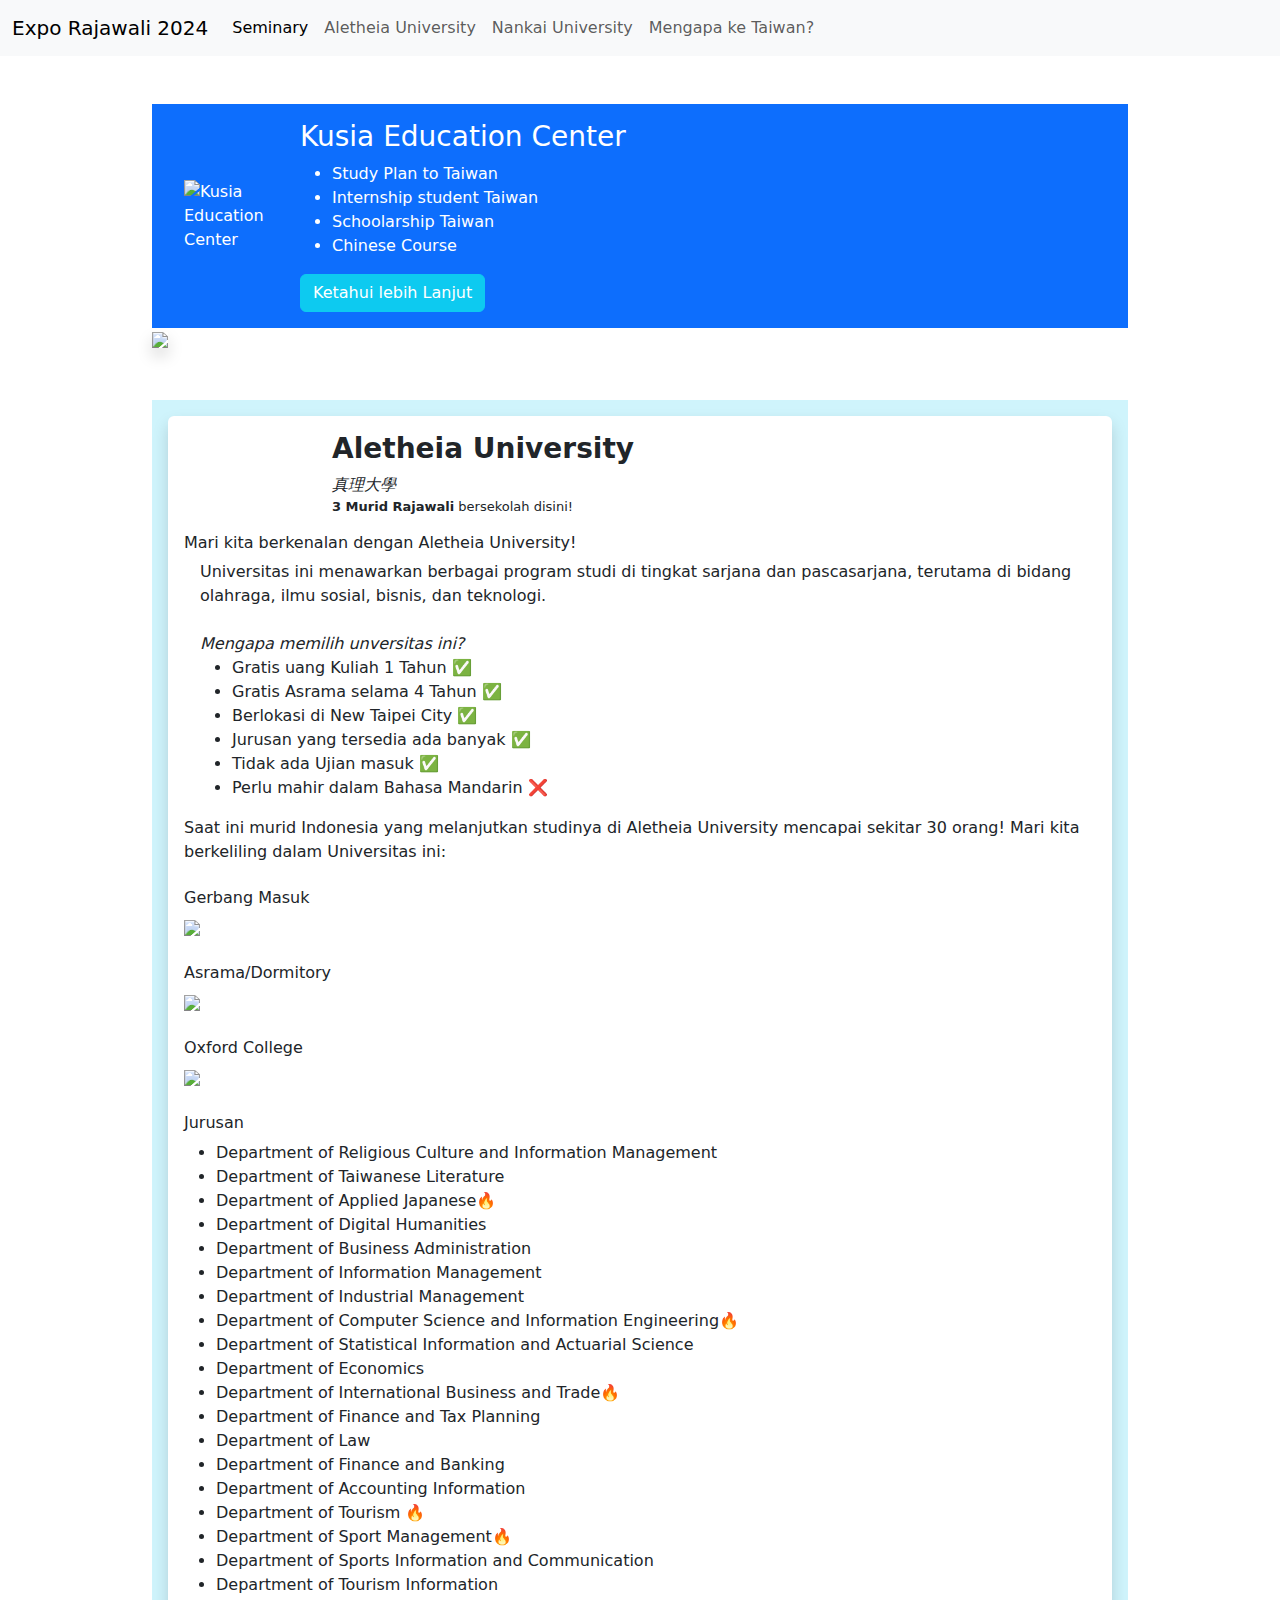
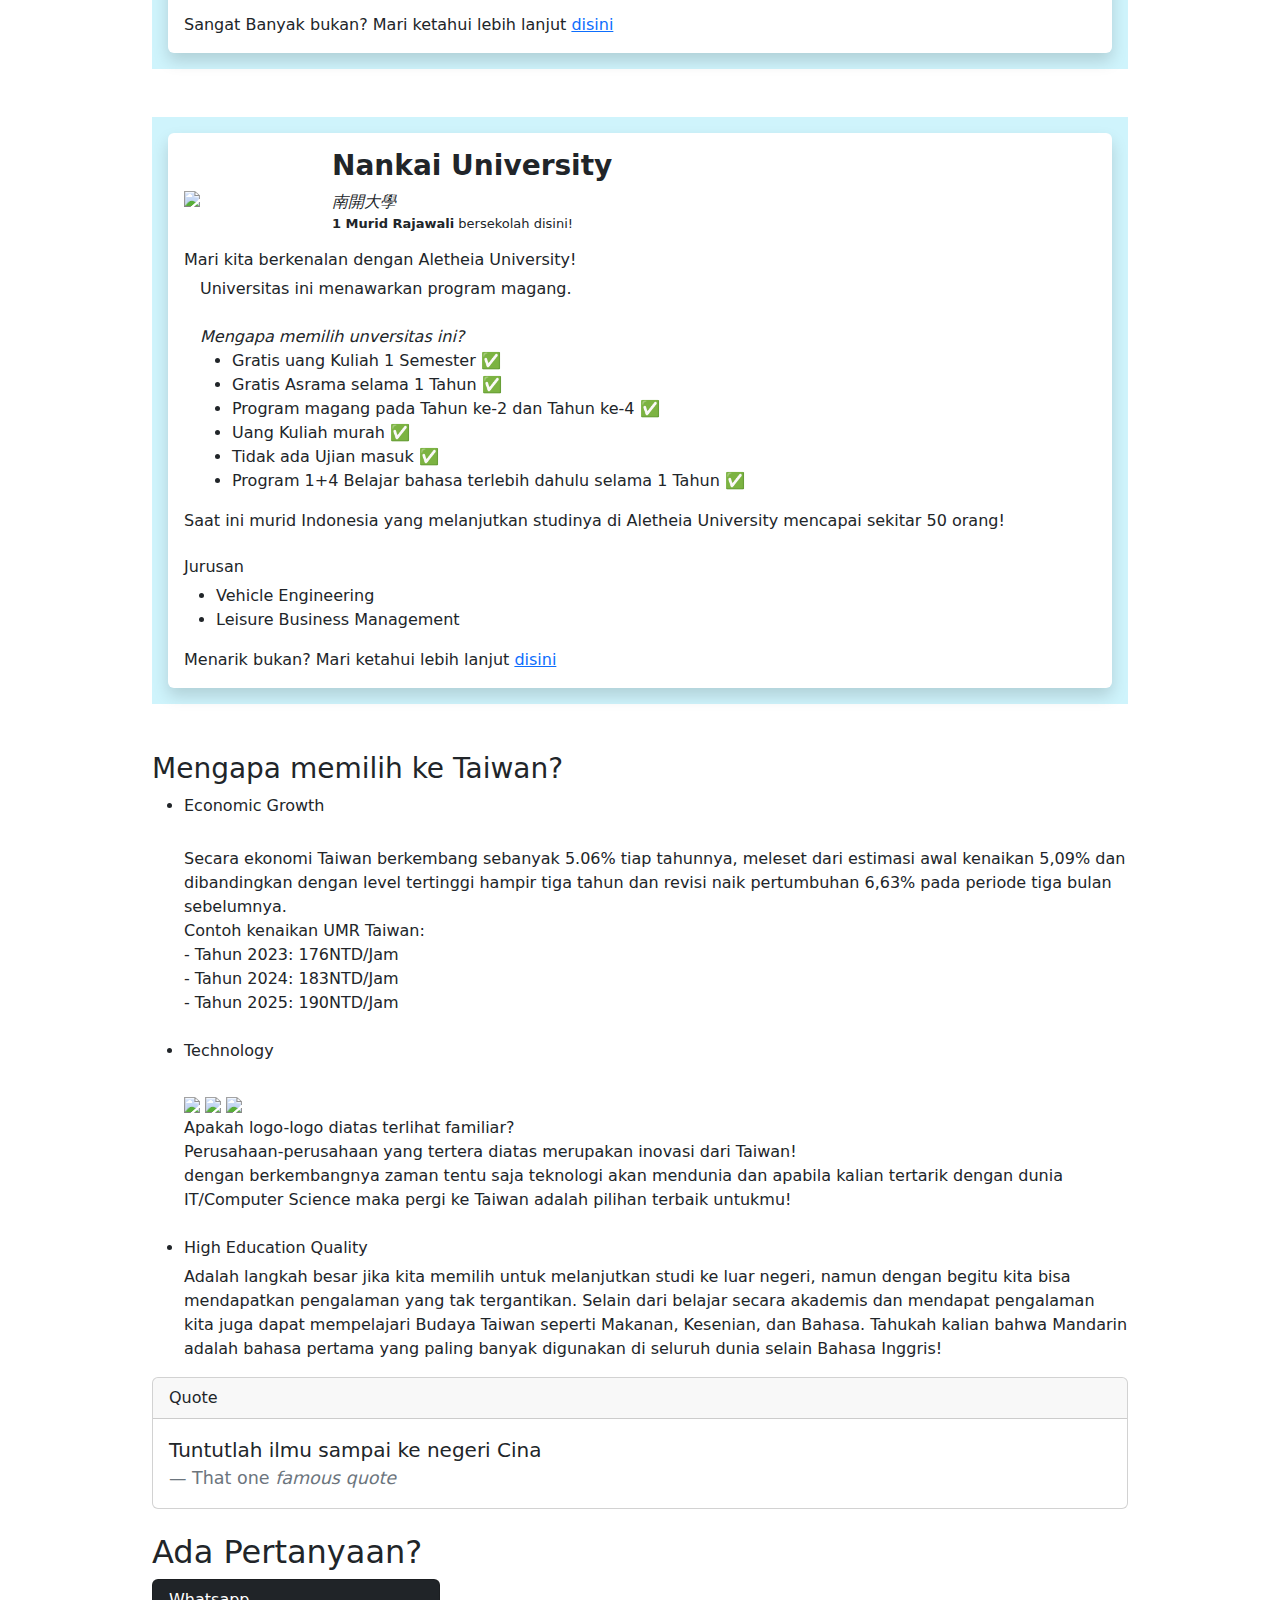
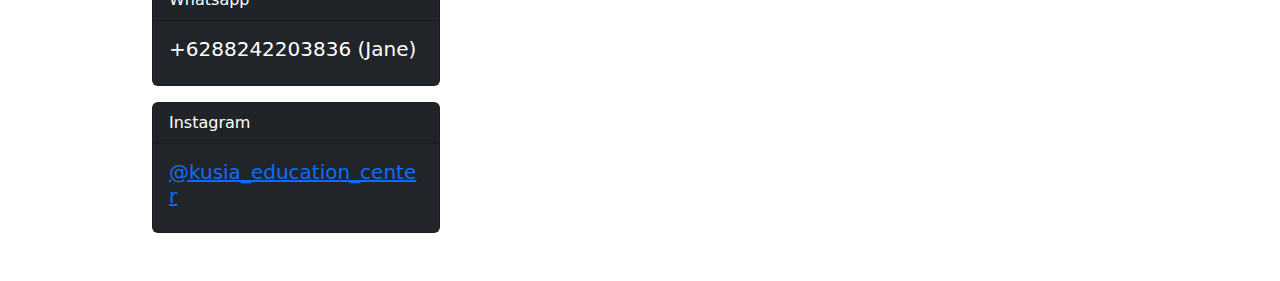
==== kusia/index.html @ f9296bcb "update: kusia" ====
<!DOCTYPE html>
<html lang="en">

<head>
    <meta charset="UTF-8">
    <meta name="viewport" content="width=device-width, initial-scale=1.0">
    <title>Document</title>
    <link href="https://cdn.jsdelivr.net/npm/bootstrap@5.3.3/dist/css/bootstrap.min.css" rel="stylesheet"
        integrity="sha384-QWTKZyjpPEjISv5WaRU9OFeRpok6YctnYmDr5pNlyT2bRjXh0JMhjY6hW+ALEwIH" crossorigin="anonymous">
    <link rel="stylesheet" href="style.css">
</head>

<body>
    <nav class="navbar navbar-expand-lg bg-body-tertiary mb-5">
        <div class="container-fluid">
            <a class="navbar-brand" href="#">
                <span>Expo Rajawali 2024</span>
            </a>
            <button class="navbar-toggler" type="button" data-bs-toggle="collapse" data-bs-target="#navbarNavDropdown"
                aria-controls="navbarNavDropdown" aria-expanded="false" aria-label="Toggle navigation">
                <span class="navbar-toggler-icon"></span>
            </button>
            <div class="collapse navbar-collapse" id="navbarNavDropdown">
                <ul class="navbar-nav">
                    <li class="nav-item">
                        <a class="nav-link active" aria-current="page" href="#form">Seminary</a>
                    </li>
                    <li class="nav-item">
                        <a class="nav-link" href="#aletheia">Aletheia University</a>
                    </li>
                    <li class="nav-item">
                        <a class="nav-link" href="#nankai">Nankai University</a>
                    </li>
                    <li class="nav-item">
                        <a class="nav-link" href="#why">Mengapa ke Taiwan?</a>
                    </li>
                </ul>
            </div>
        </div>
    </nav>

    <div class="container-fluid mb-5" style="max-width: 1000px;">
        <div class="header d-flex bg-primary text-white p-3" id="form">
            <div class="d-flex align-items-center m-3">
                <img src="https://encrypted-tbn0.gstatic.com/images?q=tbn:ANd9GcTyZLpo04lPAdhaHlrDNpL01XfsV8HX-oOiaA&s" alt="Kusia Education Center" width="100">
            </div>
            <div>
                <h3>Kusia Education Center</h3>
                <ul>
                    <li>Study Plan to Taiwan</li>
                    <li>Internship student Taiwan</li>
                    <li>Schoolarship Taiwan</li>
                    <li>Chinese Course</li>
                </ul>
                <button  class="btn btn-info text-white"><a href="https://forms.gle/cbKJhPcVZNsyFvuA8" style="text-decoration: none; color: white;" class="w-100 h-100">Ketahui lebih Lanjut</a></button>
            </div>
        </div>
        <img src="Kusia.jpg" class="w-100 shadow">
        <div class="aletheia mt-5 bg-info-subtle p-3" id="aletheia">
            <div class="d-flex flex-column bg-white p-3 rounded shadow">    
                <div class="d-flex">
                    <div class="d-flex align-items-center me-5">
                        <img width="100" src="https://upload.wikimedia.org/wikipedia/en/thumb/3/37/Aletheia_University_logo.jpeg/220px-Aletheia_University_logo.jpeg" alt="">
                    </div>
                    <div class="d-flex flex-column">
                        <h3 class="text-orange fw-bold">Aletheia University</h3>
                        <span class="fst-italic">真理大學</span>
                        <p style="font-size: small;"><b>3 Murid Rajawali</b> bersekolah disini!</p>
                    </div>
                </div>
                
                <div class="content">
                    <h6>Mari kita berkenalan dengan Aletheia University!</h6>
                    <div class="ms-3">
                        <span>Universitas ini menawarkan berbagai program studi di tingkat sarjana dan pascasarjana, terutama di bidang olahraga, ilmu sosial, bisnis, dan teknologi.</span>
                        <br>
                        <br>
                        <span><i>Mengapa memilih unversitas ini?</i></span>
                        <ul>
                            <li>Gratis uang Kuliah 1 Tahun ✅</li>
                            <li>Gratis Asrama selama 4 Tahun ✅</li>
                            <li>Berlokasi di New Taipei City ✅</li>
                            <li>Jurusan yang tersedia ada banyak ✅</li>
                            <li>Tidak ada Ujian masuk ✅</li>
                            <li>Perlu mahir dalam Bahasa Mandarin ❌</li>
                        </ul>
                    </div>
                    <span>Saat ini murid Indonesia yang melanjutkan studinya di Aletheia University mencapai sekitar 30 orang! Mari kita berkeliling dalam Universitas ini:</span>
                    <br>
                    <br>
                    <h6>Gerbang Masuk</h6>
                    <img loading="lazy" src="https://upload.wikimedia.org/wikipedia/commons/1/13/Aletheia_University_in_New_Taipei_City.jpg" class="w-100">
                    <br>
                    <br>
                    <h6>Asrama/Dormitory</h6>
                    <img loading="lazy" src="https://www.au.edu.tw/var/file/0/1000/pictures/117/m/mcen1000x1000_large4952_677172132979.jpg" class="w-100">
                    <br>
                    <br>
                    <h6>Oxford College</h6>
                    <img  src="https://dynamic-media-cdn.tripadvisor.com/media/photo-o/0d/bc/e4/b5/oxfordcollege.jpg?w=1200&h=-1&s=1" class="w-100">
                    <br>
                    <br>
                    <h6>Jurusan</h6>
                    <ul>
                        <li>Department of Religious Culture and Information Management</li>
                        <li>Department of Taiwanese Literature</li>
                        <li>Department of Applied Japanese🔥</li>
                        <li>Department of Digital Humanities</li>
                        <li>Department of Business Administration</li>
                        <li>Department of Information Management</li>
                        <li>Department of Industrial Management</li>
                        <li>Department of Computer Science and Information Engineering🔥</li>
                        <li>Department of Statistical Information and Actuarial Science</li>
                        <li>Department of Economics</li>
                        <li>Department of International Business and Trade🔥</li>
                        <li>Department of Finance and Tax Planning</li>
                        <li>Department of Law</li>
                        <li>Department of Finance and Banking</li>
                        <li>Department of Accounting Information</li>
                        <li>Department of Tourism 🔥</li>
                        <li>Department of Sport Management🔥</li>
                        <li>Department of Sports Information and Communication</li>
                        <li>Department of Tourism Information</li>
                    </ul>
                    <span>Sangat Banyak bukan?</span>
                    <span>Mari ketahui lebih lanjut <a href="#form">disini</a></span>
                </div>
            </div>
        </div>
        <div class="aletheia mt-5 bg-info-subtle p-3" id="nankai">
            <div class="d-flex flex-column bg-white p-3 rounded shadow">    
                <div class="d-flex">
                    <div class="d-flex align-items-center me-5">
                        <img src="https://upload.wikimedia.org/wikipedia/en/a/a5/Nankai_University_logo.svg" width="100">
                    </div>
                    <div class="d-flex flex-column">
                        <h3 class="text-orange fw-bold">Nankai University</h3>
                        <span class="fst-italic">南開大學</span>
                        <p style="font-size: small;"><b>1 Murid Rajawali</b> bersekolah disini!</p>
                    </div>
                </div>
                
                <div class="content">
                    <h6>Mari kita berkenalan dengan Aletheia University!</h6>
                    <div class="ms-3">
                        <span>Universitas ini menawarkan program magang.</span>
                        <br>
                        <br>
                        <span><i>Mengapa memilih unversitas ini?</i></span>
                        <ul>
                            <li>Gratis uang Kuliah 1 Semester ✅</li>
                            <li>Gratis Asrama selama 1 Tahun ✅</li>
                            <li>Program magang pada Tahun ke-2 dan Tahun ke-4 ✅</li>
                            <li>Uang Kuliah murah ✅</li>
                            <li>Tidak ada Ujian masuk ✅</li>
                            <li>Program 1+4 Belajar bahasa terlebih dahulu selama 1 Tahun ✅</li>
                        </ul>
                    </div>
                    <span>Saat ini murid Indonesia yang melanjutkan studinya di Aletheia University mencapai sekitar 50 orang!</span>
                    <br>
                    <br>
                    <h6>Jurusan</h6>
                    <ul>
                        <li>Vehicle Engineering</li>
                        <li>Leisure Business Management</li>
                    </ul>
                    <span>Menarik bukan?</span>
                    <span>Mari ketahui lebih lanjut <a href="#form">disini</a></span>
                </div>
            </div>
        </div>
        <br>
        <br>
        <div id="why">
            <h3>Mengapa memilih ke Taiwan?</h3>
            <ul>
                <li>
                    <h6>Economic Growth</h6>
                    <br>
                    <span>Secara ekonomi Taiwan berkembang sebanyak 5.06% tiap tahunnya, meleset dari estimasi awal kenaikan 5,09% dan dibandingkan dengan level tertinggi hampir tiga tahun dan revisi naik pertumbuhan 6,63% pada periode tiga bulan sebelumnya. </span>
                    <br>
                    <span>Contoh kenaikan UMR Taiwan:</span>
                    <br>
                    <span>- Tahun 2023: 176NTD/Jam</span>
                    <br>
                    <span>- Tahun 2024: 183NTD/Jam</span>
                    <br>
                    <span>- Tahun 2025: 190NTD/Jam</span>
                </li>
                <br>
                <li>
                    <h6>Technology</h6>
                    <br>
                    <img width="100" src="https://bsmedia.business-standard.com/_media/bs/img/article/2022-12/12/full/1670815387-4729.jpg?im=FeatureCrop,size=(826,465)">
                    <img src="https://www.taiwanexcellence.org/upload/firm/logo/20828393.jpg" width="100">
                    <img src="https://upload.wikimedia.org/wikipedia/en/6/63/Tsmc.svg" width="100">
                    <br>
                    <span>Apakah logo-logo diatas terlihat familiar?</span>
                    <br>
                    <span>Perusahaan-perusahaan yang tertera diatas merupakan inovasi dari Taiwan!</span>
                    <br>
                    <span>dengan berkembangnya zaman tentu saja teknologi akan mendunia dan apabila kalian tertarik dengan dunia IT/Computer Science maka pergi ke Taiwan adalah pilihan terbaik untukmu!</span>
                </li>
                <br>
                <li>
                    <h6>High Education Quality</h6>
                    <span>Adalah langkah besar jika kita memilih untuk melanjutkan studi ke luar negeri, namun dengan begitu kita bisa mendapatkan pengalaman yang tak tergantikan. Selain dari belajar secara akademis dan mendapat pengalaman kita juga dapat mempelajari Budaya Taiwan seperti Makanan, Kesenian, dan Bahasa. Tahukah kalian bahwa Mandarin adalah bahasa pertama yang paling banyak digunakan di seluruh dunia selain Bahasa Inggris!</span>
                </li>
            </ul>
        </div>
        <div class="card">
            <div class="card-header">
              Quote
            </div>
            <div class="card-body">
              <blockquote class="blockquote mb-0">
                <p>Tuntutlah ilmu sampai ke negeri Cina</p>
                <footer class="blockquote-footer">That one <cite title="Source Title">famous quote</cite></footer>
              </blockquote>
            </div>
          </div>
          <br>
          <h2>Ada Pertanyaan?</h2>
          <div class="card text-bg-dark mb-3" style="max-width: 18rem;">
            <div class="card-header">Whatsapp</div>
            <div class="card-body">
              <h5 class="card-title">+6288242203836 (Jane)</h5>
            </div>
          </div>
          <div class="card text-bg-dark mb-3" style="max-width: 18rem;">
            <div class="card-header">Instagram</div>
            <div class="card-body">
              <a href="https://www.instagram.com/kusia_education_center/"><h5 class="card-title">@kusia_education_center</h5></a>
            </div>
          </div>

    </div>
    <script src="https://cdn.jsdelivr.net/npm/bootstrap@5.3.3/dist/js/bootstrap.bundle.min.js" integrity="sha384-YvpcrYf0tY3lHB60NNkmXc5s9fDVZLESaAA55NDzOxhy9GkcIdslK1eN7N6jIeHz" crossorigin="anonymous"></script>
</body>

</html>
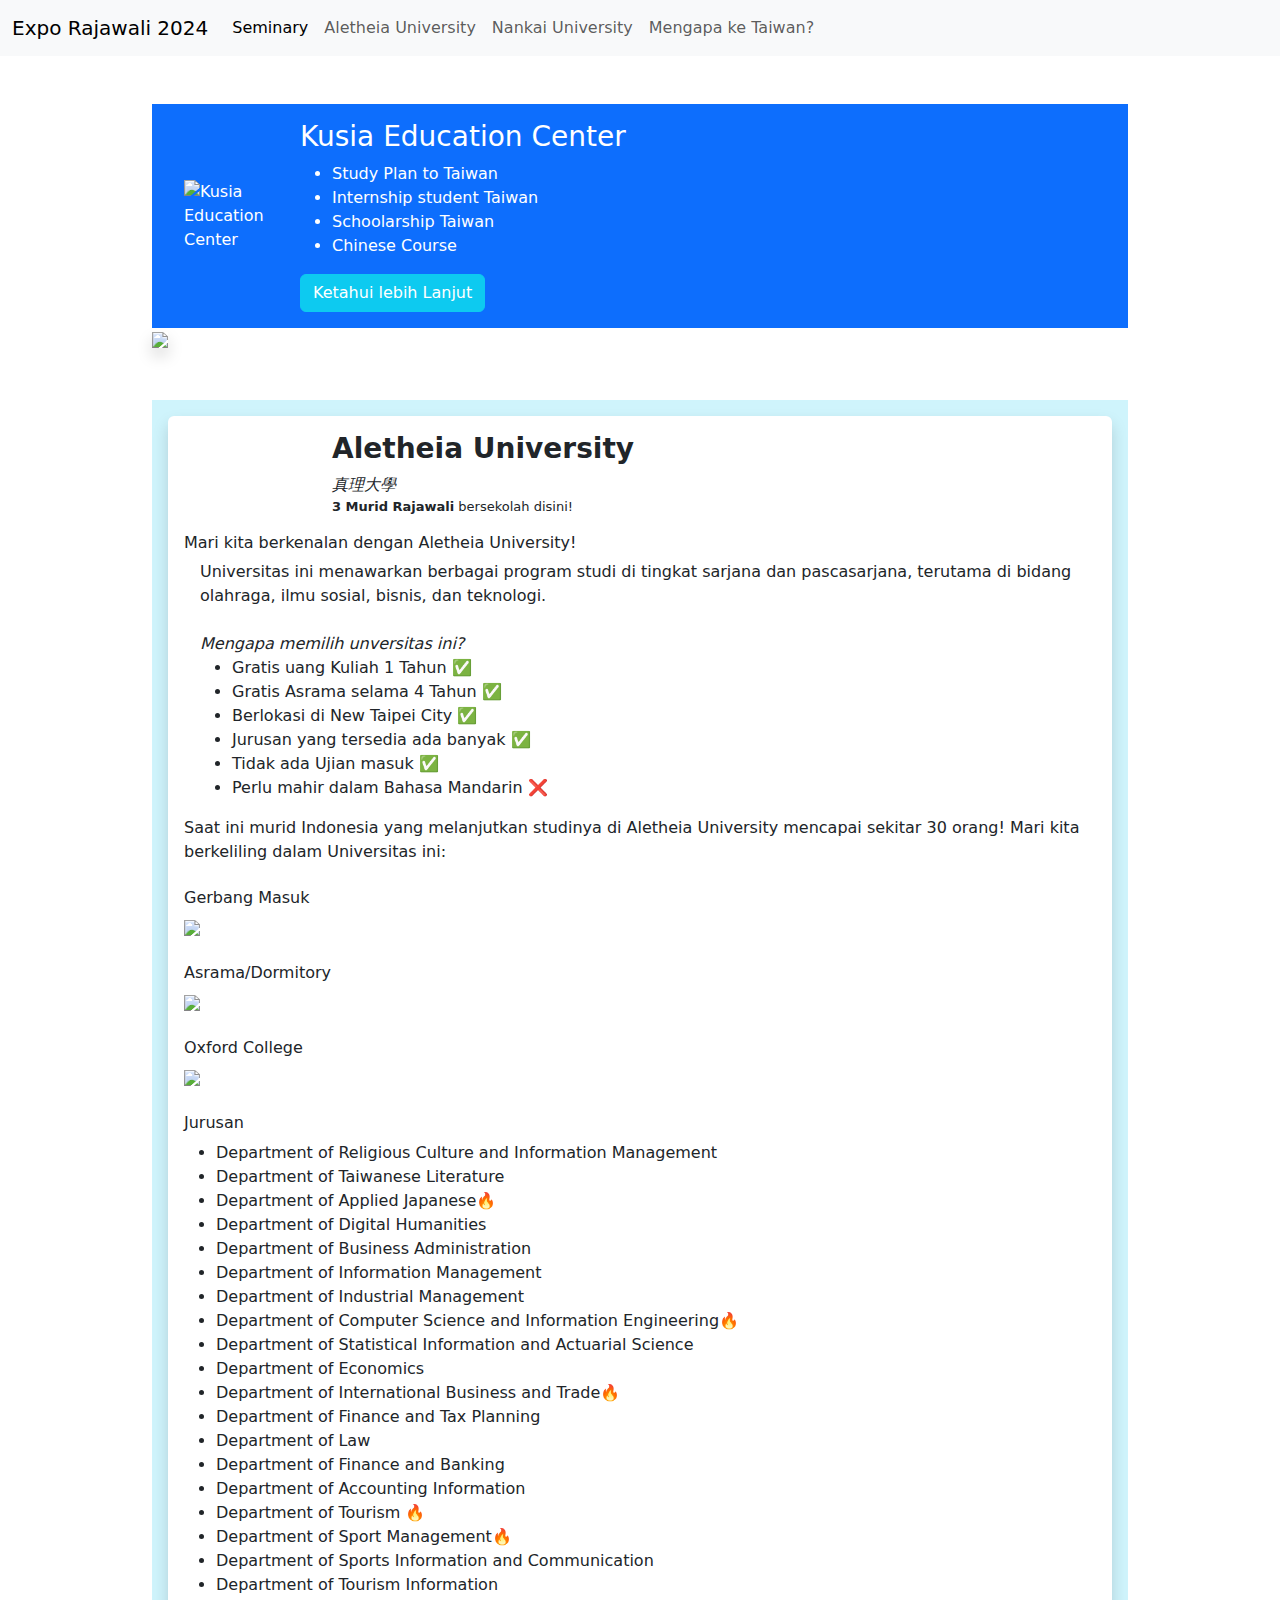
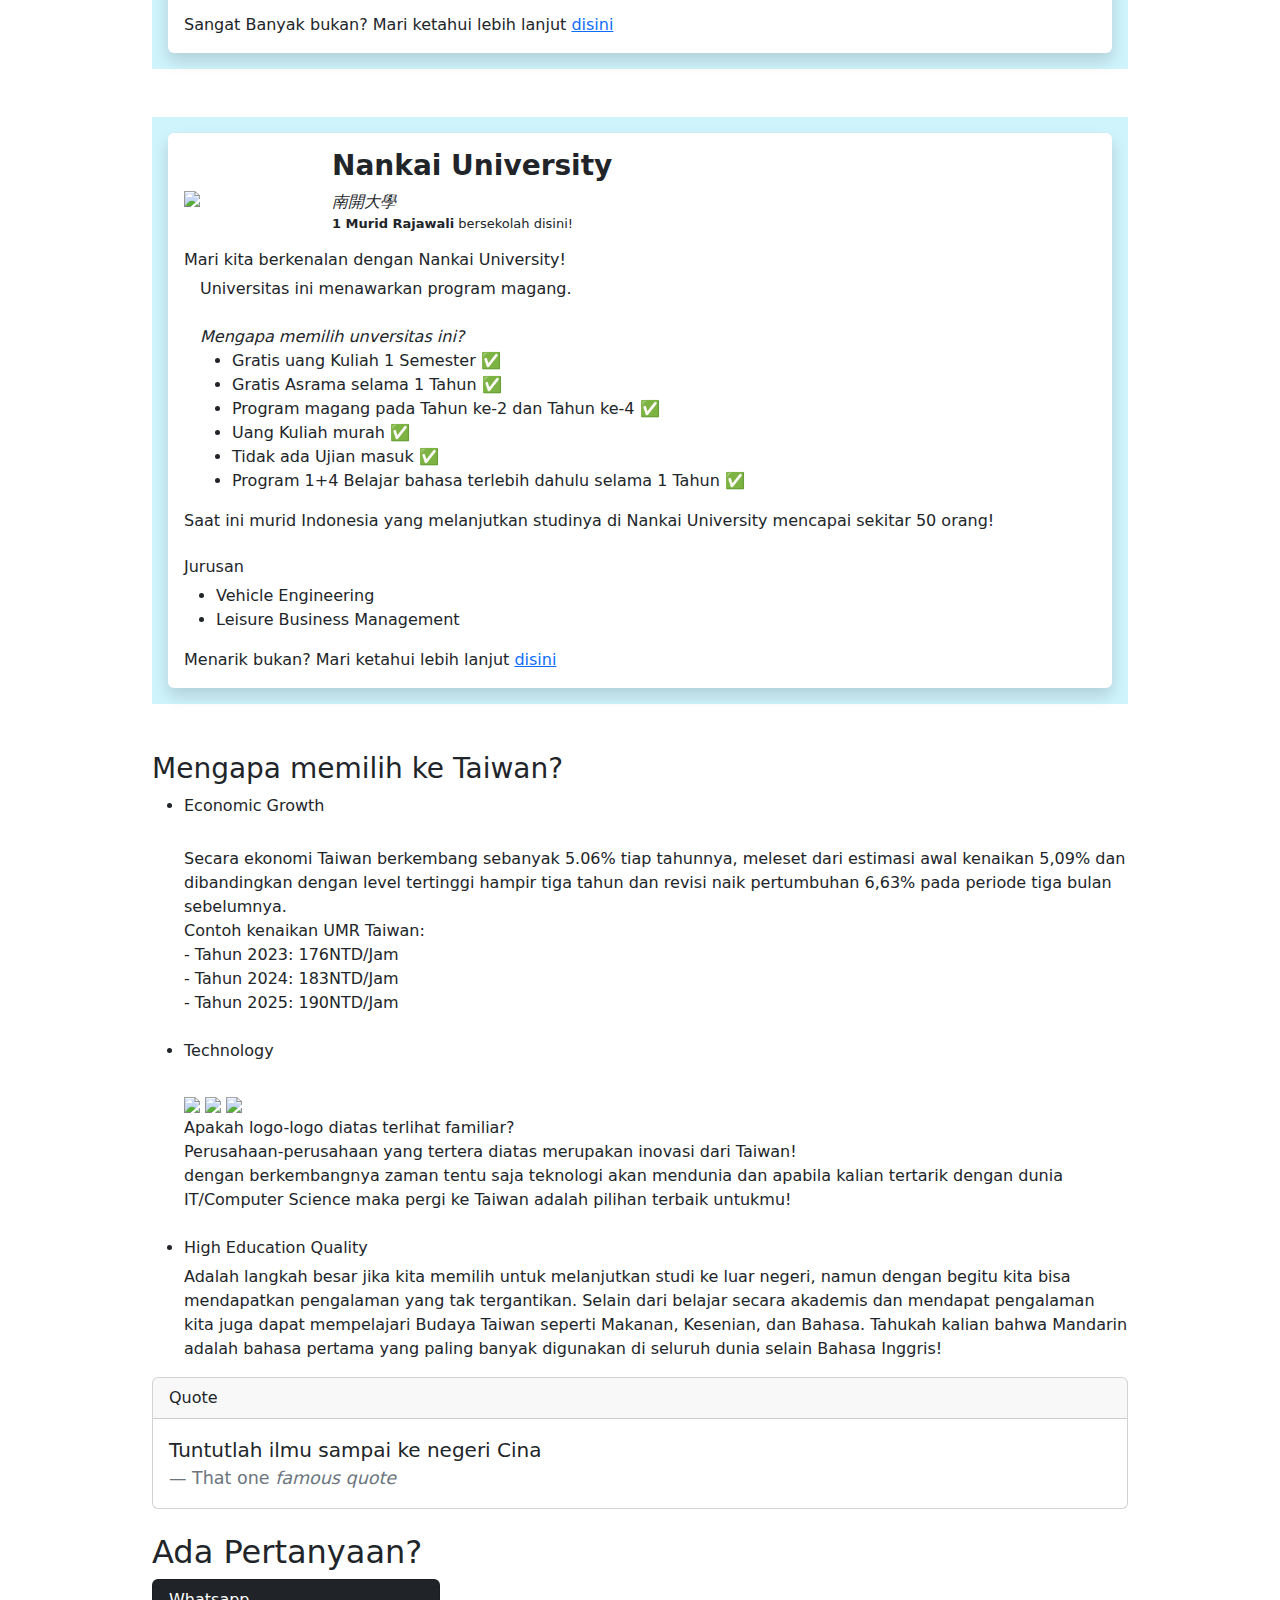
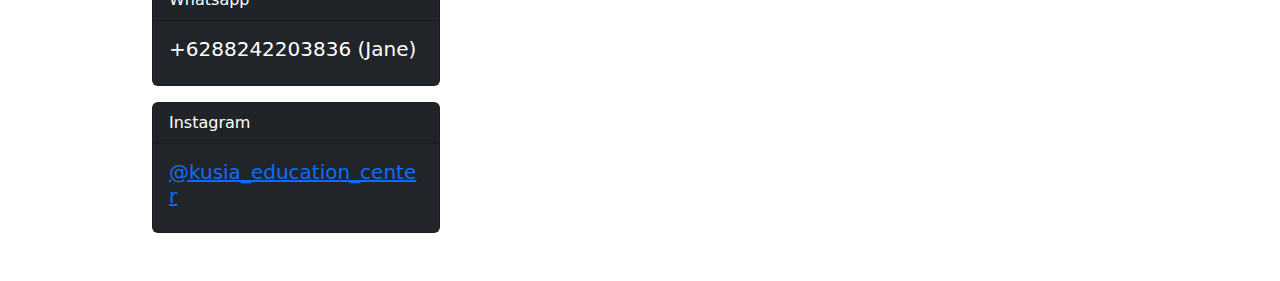
==== commit dc951960: "Update index.html" ====
--- a/kusia/index.html
+++ b/kusia/index.html
@@ -4,7 +4,7 @@
 <head>
     <meta charset="UTF-8">
     <meta name="viewport" content="width=device-width, initial-scale=1.0">
-    <title>Document</title>
+    <title>Kusia Education Center</title>
     <link href="https://cdn.jsdelivr.net/npm/bootstrap@5.3.3/dist/css/bootstrap.min.css" rel="stylesheet"
         integrity="sha384-QWTKZyjpPEjISv5WaRU9OFeRpok6YctnYmDr5pNlyT2bRjXh0JMhjY6hW+ALEwIH" crossorigin="anonymous">
     <link rel="stylesheet" href="style.css">
@@ -141,7 +141,7 @@
                 </div>
                 
                 <div class="content">
-                    <h6>Mari kita berkenalan dengan Aletheia University!</h6>
+                    <h6>Mari kita berkenalan dengan Nankai University!</h6>
                     <div class="ms-3">
                         <span>Universitas ini menawarkan program magang.</span>
                         <br>
@@ -156,7 +156,7 @@
                             <li>Program 1+4 Belajar bahasa terlebih dahulu selama 1 Tahun ✅</li>
                         </ul>
                     </div>
-                    <span>Saat ini murid Indonesia yang melanjutkan studinya di Aletheia University mencapai sekitar 50 orang!</span>
+                    <span>Saat ini murid Indonesia yang melanjutkan studinya di Nankai University mencapai sekitar 50 orang!</span>
                     <br>
                     <br>
                     <h6>Jurusan</h6>
